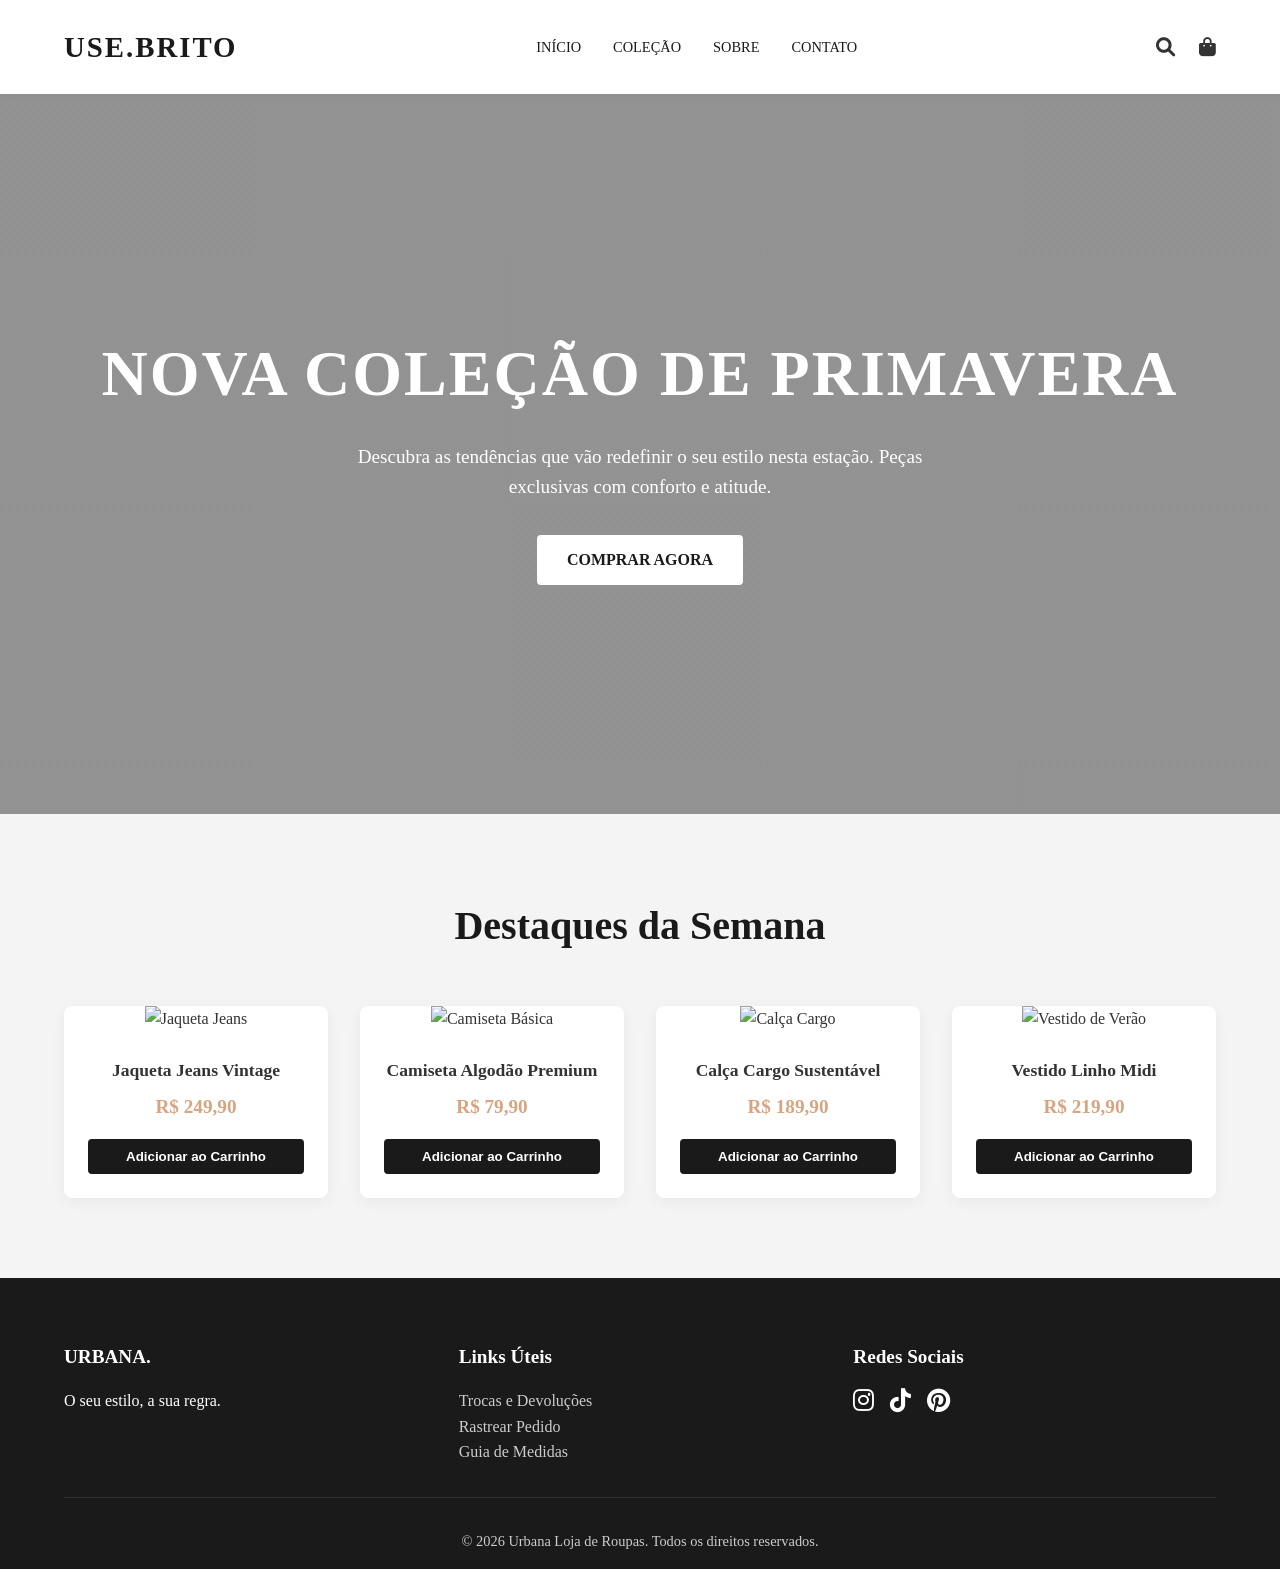
==== mensagens/templates/landing/index.html @ 3f612f0c "ajuste na fonte do site" ====
<!DOCTYPE html>
<html lang="pt-BR">
<head>
    <meta charset="UTF-8">
    <meta name="viewport" content="width=device-width, initial-scale=1.0">
    <title>Urbana | Loja de Roupas</title>
    <!-- Ícones do FontAwesome -->
    <link rel="stylesheet" href="https://cdnjs.cloudflare.com/ajax/libs/font-awesome/6.0.0/css/all.min.css">
    <link rel="preconnect" href="https://fonts.googleapis.com">
    <link rel="preconnect" href="https://fonts.gstatic.com" crossorigin>
    <link href="https://fonts.googleapis.com/css2?family=Slabo+13px&display=swap" rel="stylesheet">
    <link rel="stylesheet" href="/mensagens/templates/static/css/landing.css">
</head>
<body>

    <!-- Cabeçalho -->
    <header>
        <div class="logo" >
            <h1>USE.BRITO</h1>
        </div>
        <nav id="nav-menu">
            <ul>
                <li><a href="#home">Início</a></li>
                <li><a href="#produtos">Coleção</a></li>
                <li><a href="#sobre">Sobre</a></li>
                <li><a href="#contato">Contato</a></li>
            </ul>
        </nav>
        <div class="header-icons">
            <i class="fas fa-search"></i>
            <i class="fas fa-shopping-bag" id="cart-icon"></i>
            <i class="fas fa-bars menu-toggle" id="menu-toggle"></i>
        </div>
    </header>

    <!-- Banner Principal (Hero Section) -->
    <section id="home" class="hero">
        <div class="hero-content">
            <h2>Nova Coleção de Primavera</h2>
            <p>Descubra as tendências que vão redefinir o seu estilo nesta estação. Peças exclusivas com conforto e atitude.</p>
            <a href="#produtos" class="btn">Comprar Agora</a>
        </div>
    </section>

    <!-- Produtos em Destaque -->
    <section id="produtos" class="featured-products">
        <h2>Destaques da Semana</h2>
        <div class="product-grid">
            
            <!-- Produto 1 -->
            <div class="product-card">
                <div class="product-image">
                    <img src="https://images.unsplash.com/photo-1515886657613-9f3515b0c78f?ixlib=rb-4.0.3&auto=format&fit=crop&w=400&q=80" alt="Jaqueta Jeans">
                </div>
                <div class="product-info">
                    <h3>Jaqueta Jeans Vintage</h3>
                    <p class="price">R$ 249,90</p>
                    <button class="btn-add-cart">Adicionar ao Carrinho</button>
                </div>
            </div>

            <!-- Produto 2 -->
            <div class="product-card">
                <div class="product-image">
                    <img src="https://images.unsplash.com/photo-1521572163474-6864f9cf17ab?ixlib=rb-4.0.3&auto=format&fit=crop&w=400&q=80" alt="Camiseta Básica">
                </div>
                <div class="product-info">
                    <h3>Camiseta Algodão Premium</h3>
                    <p class="price">R$ 79,90</p>
                    <button class="btn-add-cart">Adicionar ao Carrinho</button>
                </div>
            </div>

            <!-- Produto 3 -->
            <div class="product-card">
                <div class="product-image">
                    <img src="https://images.unsplash.com/photo-1434389678369-182cb13912ce?ixlib=rb-4.0.3&auto=format&fit=crop&w=400&q=80" alt="Calça Cargo">
                </div>
                <div class="product-info">
                    <h3>Calça Cargo Sustentável</h3>
                    <p class="price">R$ 189,90</p>
                    <button class="btn-add-cart">Adicionar ao Carrinho</button>
                </div>
            </div>

            <!-- Produto 4 -->
            <div class="product-card">
                <div class="product-image">
                    <img src="https://images.unsplash.com/photo-1550639525-c97d455acf70?ixlib=rb-4.0.3&auto=format&fit=crop&w=400&q=80" alt="Vestido de Verão">
                </div>
                <div class="product-info">
                    <h3>Vestido Linho Midi</h3>
                    <p class="price">R$ 219,90</p>
                    <button class="btn-add-cart">Adicionar ao Carrinho</button>
                </div>
            </div>

        </div>
    </section>

    <!-- Rodapé -->
    <footer id="contato">
        <div class="footer-content">
            <div class="footer-section">
                <h3>URBANA.</h3>
                <p>O seu estilo, a sua regra.</p>
            </div>
            <div class="footer-section">
                <h3>Links Úteis</h3>
                <ul>
                    <li><a href="#">Trocas e Devoluções</a></li>
                    <li><a href="#">Rastrear Pedido</a></li>
                    <li><a href="#">Guia de Medidas</a></li>
                </ul>
            </div>
            <div class="footer-section">
                <h3>Redes Sociais</h3>
                <div class="social-links">
                    <i class="fab fa-instagram"></i>
                    <i class="fab fa-tiktok"></i>
                    <i class="fab fa-pinterest"></i>
                </div>
            </div>
        </div>
        <div class="footer-bottom">
            <p>&copy; 2026 Urbana Loja de Roupas. Todos os direitos reservados.</p>
        </div>
    </footer>

    <script src="/mensagens/templates/static/js/landing.js"></script>
</body>
</html>
---- mensagens/templates/static/css/landing.css ----
/* Variáveis de Cores e Fontes */
@font-face {
    font-family: Slabo 13px Static;
    font-family: 'Slabo 13px';
    src: url('https://fonts.googleapis.com/css2?family=Slabo+13px&display=swap');
}
:root {
    --primary-color: #1a1a1a;
    --secondary-color: #f4f4f4;
    --accent-color: #d8a47f;
    --text-color: #333;
    --white: #ffffff;
}

* {
    margin: 0;
    padding: 0;
    box-sizing: border-box;
    font-family: 'Segoe UI', Tahoma, Geneva, Verdana, sans-serif, Slabo 13px Static;
}

body {
    background-color: var(--secondary-color);
    color: var(--text-color);
    line-height: 1.6;
}
/* fontes do google fonts */
.slabo-13px-regular {
  font-family: "Slabo 13px", serif;
  font-weight: 400;
  font-style: normal;
}


/* Cabeçalho */
header {
    display: flex;
    justify-content: space-between;
    align-items: center;
    padding: 1.5rem 5%;
    background-color: var(--white);
    box-shadow: 0 2px 10px rgba(0,0,0,0.05);
    position: sticky;
    top: 0;
    z-index: 100;
}

.logo h1 {
    font-size: 1.8rem;
    letter-spacing: 2px;
    color: var(--primary-color);
}

nav ul {
    display: flex;
    list-style: none;
    gap: 2rem;
}

nav ul li a {
    text-decoration: none;
    color: var(--primary-color);
    font-weight: 500;
    text-transform: uppercase;
    font-size: 0.9rem;
    transition: color 0.3s;
}

nav ul li a:hover {
    color: var(--accent-color);
}

.header-icons {
    display: flex;
    gap: 1.5rem;
    font-size: 1.2rem;
    cursor: pointer;
}

.menu-toggle {
    display: none;
}

/* Hero Section (Banner) */
.hero {
    height: 80vh;
    background: linear-gradient(rgba(0,0,0,0.4), rgba(0,0,0,0.4)), url('https://images.unsplash.com/photo-1441984904996-e0b6ba687e04?ixlib=rb-4.0.3&auto=format&fit=crop&w=1920&q=80') center/cover;
    display: flex;
    align-items: center;
    justify-content: center;
    text-align: center;
    color: var(--white);
    padding: 0 20px;
}

.hero-content h2 {
    font-size: 4rem;
    margin-bottom: 1rem;
    text-transform: uppercase;
    letter-spacing: 2px;
}

.hero-content p {
    font-size: 1.2rem;
    margin-bottom: 2rem;
    max-width: 600px;
    margin-left: auto;
    margin-right: auto;
}

.btn {
    display: inline-block;
    padding: 12px 30px;
    background-color: var(--white);
    color: var(--primary-color);
    text-decoration: none;
    font-weight: bold;
    text-transform: uppercase;
    border-radius: 4px;
    transition: all 0.3s ease;
}

.btn:hover {
    background-color: var(--accent-color);
    color: var(--white);
}

/* Seção de Produtos */
.featured-products {
    padding: 5rem 5%;
    text-align: center;
}

.featured-products h2 {
    font-size: 2.5rem;
    margin-bottom: 3rem;
    color: var(--primary-color);
}

.product-grid {
    display: grid;
    grid-template-columns: repeat(auto-fit, minmax(250px, 1fr));
    gap: 2rem;
}

.product-card {
    background: var(--white);
    border-radius: 8px;
    overflow: hidden;
    box-shadow: 0 4px 15px rgba(0,0,0,0.05);
    transition: transform 0.3s ease;
}

.product-card:hover {
    transform: translateY(-5px);
}

.product-image img {
    width: 100%;
    height: 350px;
    object-fit: cover;
}

.product-info {
    padding: 1.5rem;
}

.product-info h3 {
    font-size: 1.1rem;
    margin-bottom: 0.5rem;
    font-weight: 600;
}

.price {
    color: var(--accent-color);
    font-weight: bold;
    font-size: 1.2rem;
    margin-bottom: 1rem;
}

.btn-add-cart {
    width: 100%;
    padding: 10px;
    background-color: var(--primary-color);
    color: var(--white);
    border: none;
    border-radius: 4px;
    cursor: pointer;
    font-weight: bold;
    transition: background-color 0.3s;
}

.btn-add-cart:hover {
    background-color: var(--accent-color);
}

/* Rodapé */
footer {
    background-color: var(--primary-color);
    color: var(--white);
    padding: 4rem 5% 1rem;
}

.footer-content {
    display: grid;
    grid-template-columns: repeat(auto-fit, minmax(200px, 1fr));
    gap: 2rem;
    margin-bottom: 2rem;
}

.footer-section h3 {
    margin-bottom: 1rem;
    font-size: 1.2rem;
}

.footer-section ul {
    list-style: none;
}

.footer-section ul li a {
    color: #ccc;
    text-decoration: none;
    transition: color 0.3s;
}

.footer-section ul li a:hover {
    color: var(--white);
}

.social-links {
    display: flex;
    gap: 1rem;
    font-size: 1.5rem;
}

.footer-bottom {
    text-align: center;
    padding-top: 2rem;
    border-top: 1px solid rgba(255,255,255,0.1);
    font-size: 0.9rem;
    color: #ccc;
}

/* Responsividade (Mobile) */
@media (max-width: 768px) {
    nav {
        display: none;
        position: absolute;
        top: 100%;
        left: 0;
        width: 100%;
        background-color: var(--white);
        flex-direction: column;
        padding: 1rem 0;
        box-shadow: 0 4px 6px rgba(0,0,0,0.1);
    }
    
    nav.active {
        display: flex;
    }

    nav ul {
        flex-direction: column;
        align-items: center;
        gap: 1rem;
    }

    .menu-toggle {
        display: block;
    }

    .hero-content h2 {
        font-size: 2.5rem;
    }
}
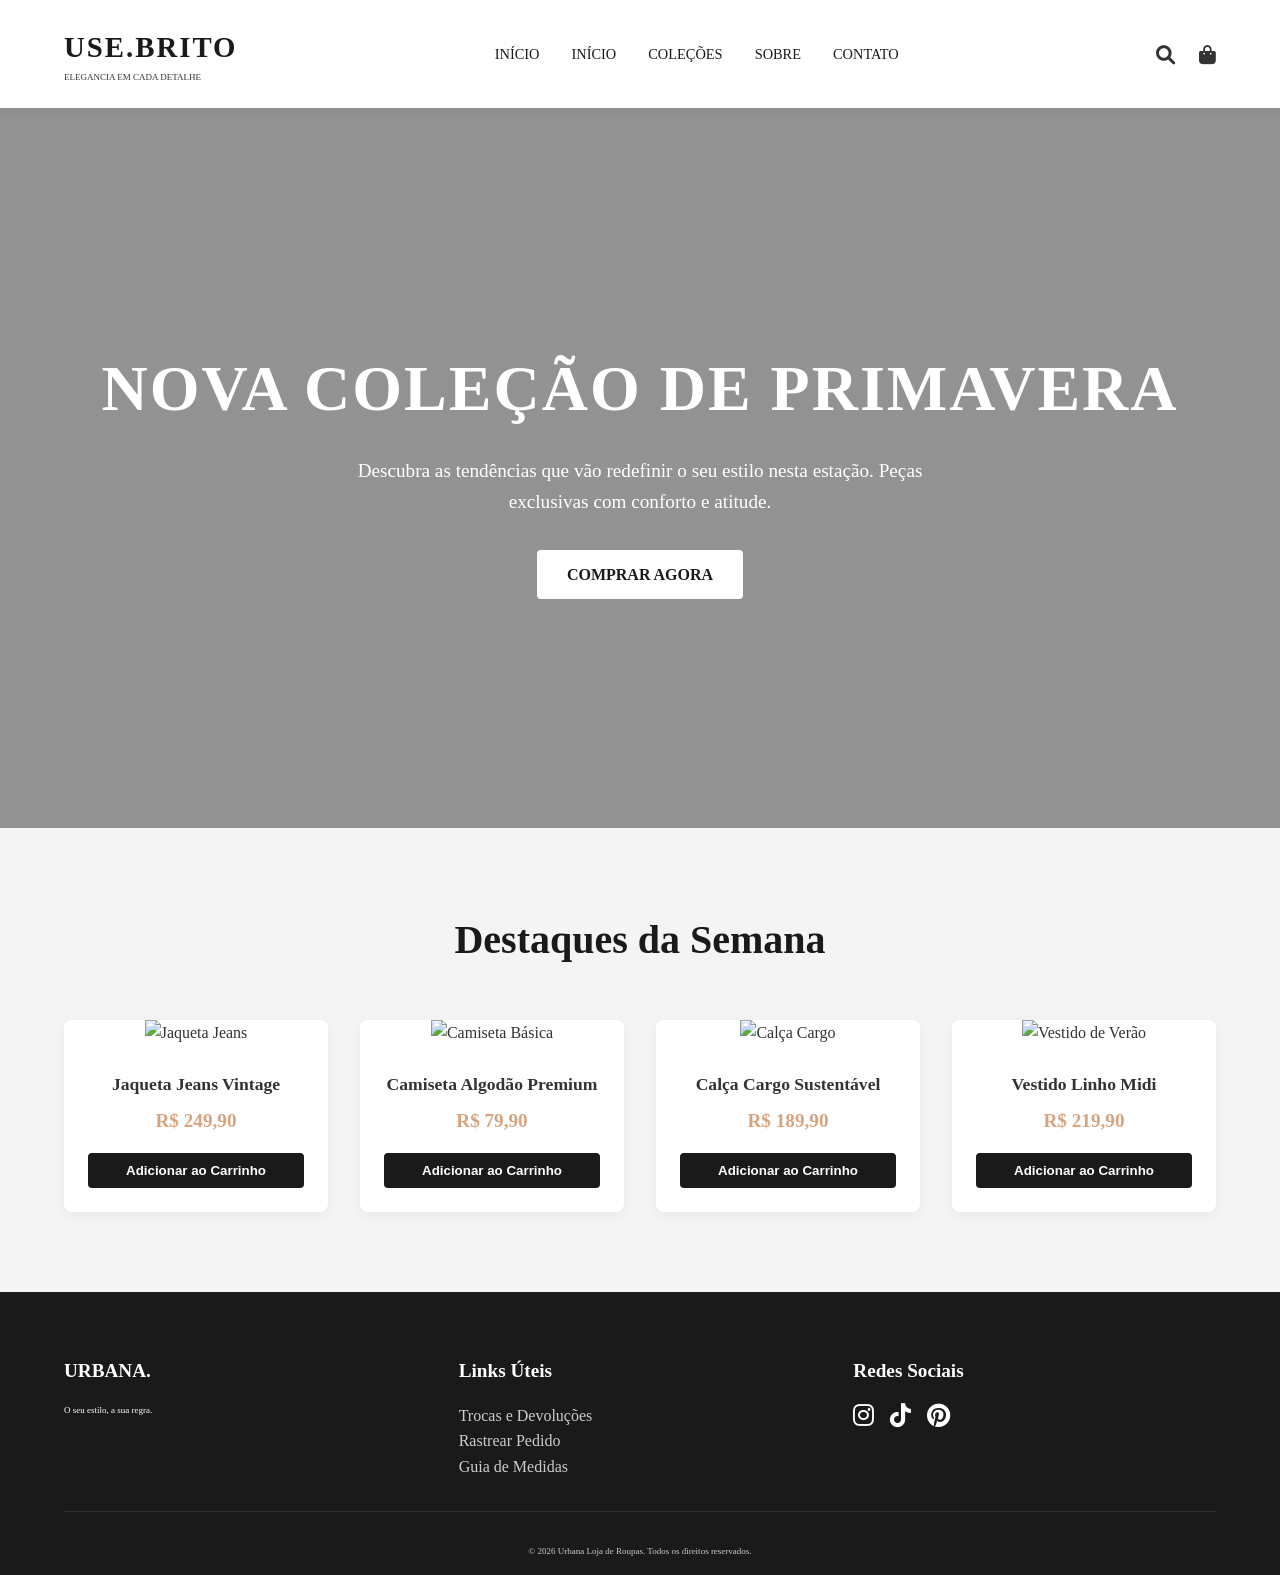
==== commit f84ccb86: "adicionando mensgem automaticas, estilizando texto para paragrafos" ====
--- a/mensagens/templates/landing/index.html
+++ b/mensagens/templates/landing/index.html
@@ -17,13 +17,15 @@
     <header>
         <div class="logo" >
             <h1>USE.BRITO</h1>
+            <p>ELEGANCIA EM CADA DETALHE</p>
         </div>
         <nav id="nav-menu">
             <ul>
                 <li><a href="#home">Início</a></li>
-                <li><a href="#produtos">Coleção</a></li>
-                <li><a href="#sobre">Sobre</a></li>
-                <li><a href="#contato">Contato</a></li>
+                <li><a href="#home">Início</a></li>
+                <li><a href="#home">Coleções</a></li>
+                <li><a href="#home">Sobre</a></li>
+                <li><a href="#home">Contato</a></li>
             </ul>
         </nav>
         <div class="header-icons">
--- a/mensagens/templates/static/css/landing.css
+++ b/mensagens/templates/static/css/landing.css
@@ -23,6 +23,9 @@
     background-color: var(--secondary-color);
     color: var(--text-color);
     line-height: 1.6;
+}
+p {
+    font-size: 9px;
 }
 /* fontes do google fonts */
 .slabo-13px-regular {
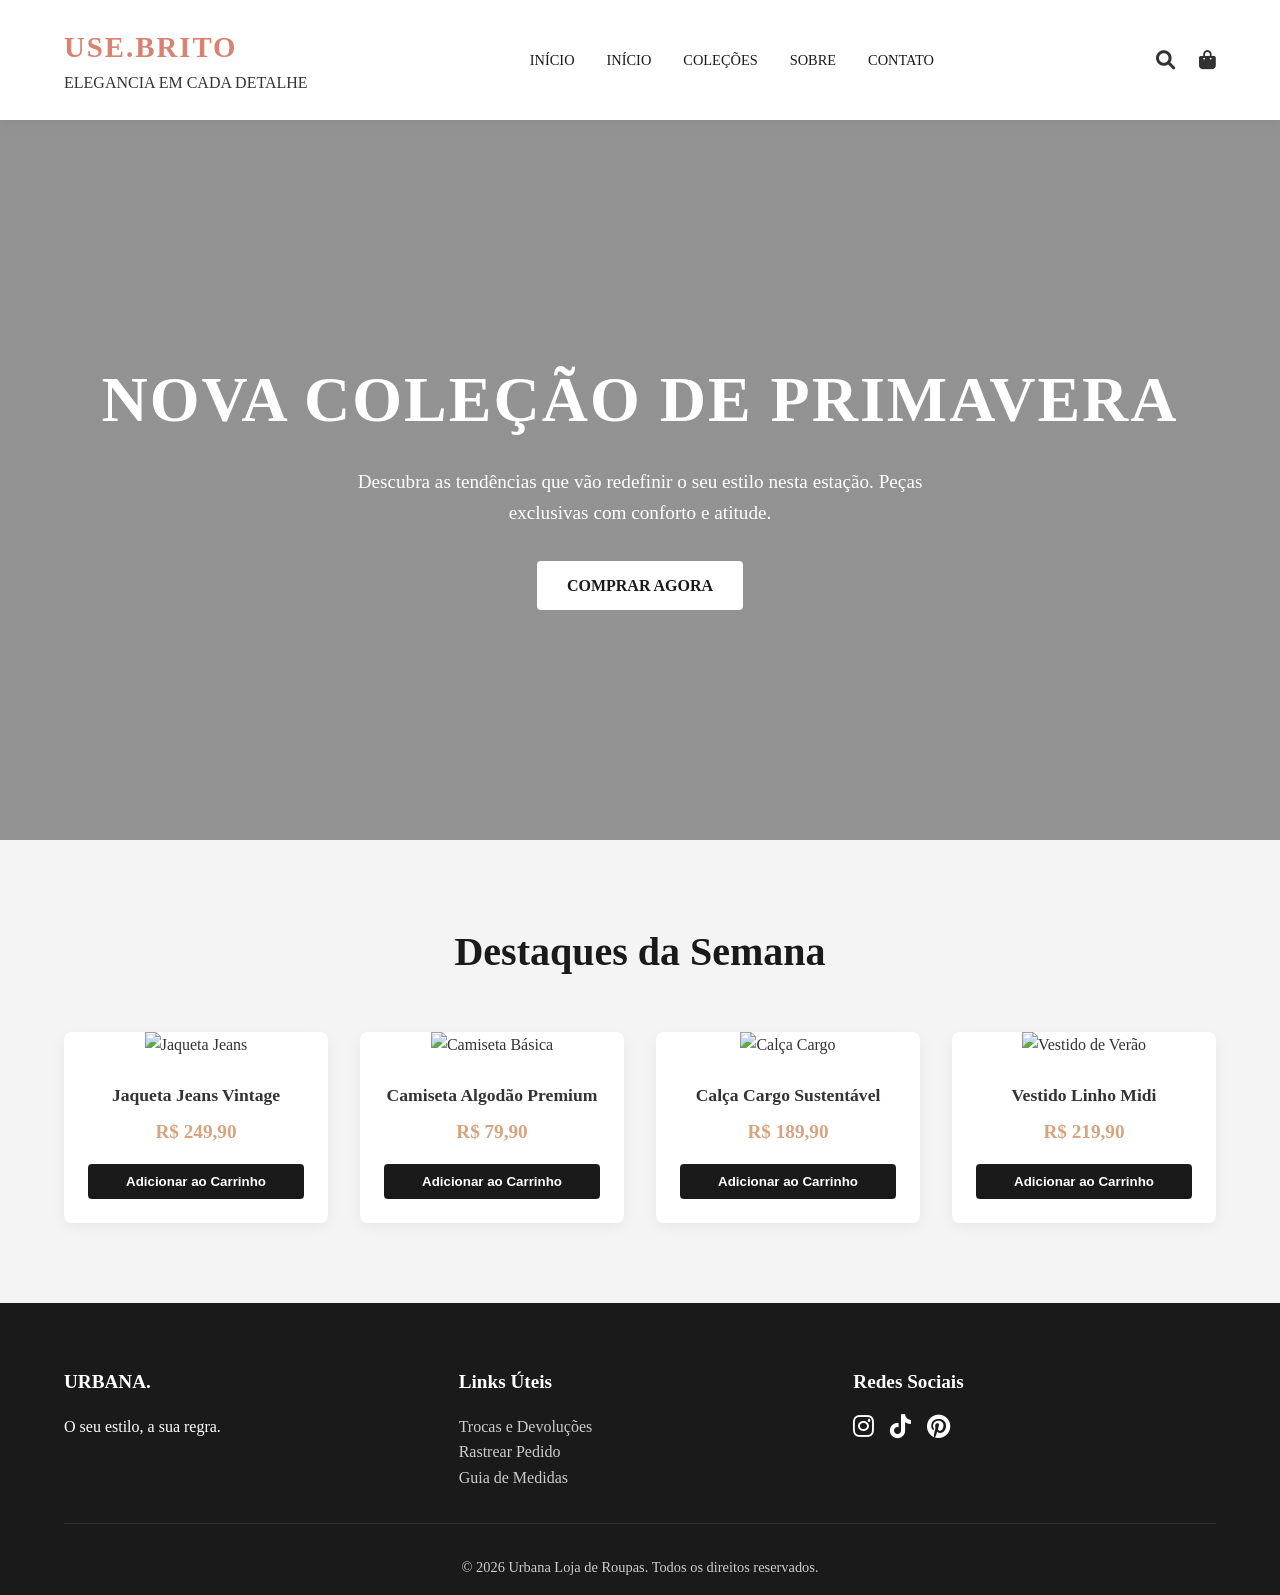
==== commit 47381efb: "algumas alterações de texto" ====
--- a/mensagens/templates/landing/index.html
+++ b/mensagens/templates/landing/index.html
@@ -76,7 +76,7 @@
             <!-- Produto 3 -->
             <div class="product-card">
                 <div class="product-image">
-                    <img src="https://images.unsplash.com/photo-1434389678369-182cb13912ce?ixlib=rb-4.0.3&auto=format&fit=crop&w=400&q=80" alt="Calça Cargo">
+                    <img src="https://unsplash.com/es/fotos/una-persona-parada-en-un-estacionamiento-con-una-patineta-DZvpVFpwyEA" alt="Calça Cargo">
                 </div>
                 <div class="product-info">
                     <h3>Calça Cargo Sustentável</h3>
--- a/mensagens/templates/static/css/landing.css
+++ b/mensagens/templates/static/css/landing.css
@@ -24,8 +24,9 @@
     color: var(--text-color);
     line-height: 1.6;
 }
-p {
-    font-size: 9px;
+/* Deixa apenas os links do menu menores */
+nav ul li a {
+    font-size: 10px;
 }
 /* fontes do google fonts */
 .slabo-13px-regular {
@@ -51,7 +52,7 @@
 .logo h1 {
     font-size: 1.8rem;
     letter-spacing: 2px;
-    color: var(--primary-color);
+    color: #D98272;
 }
 
 nav ul {
